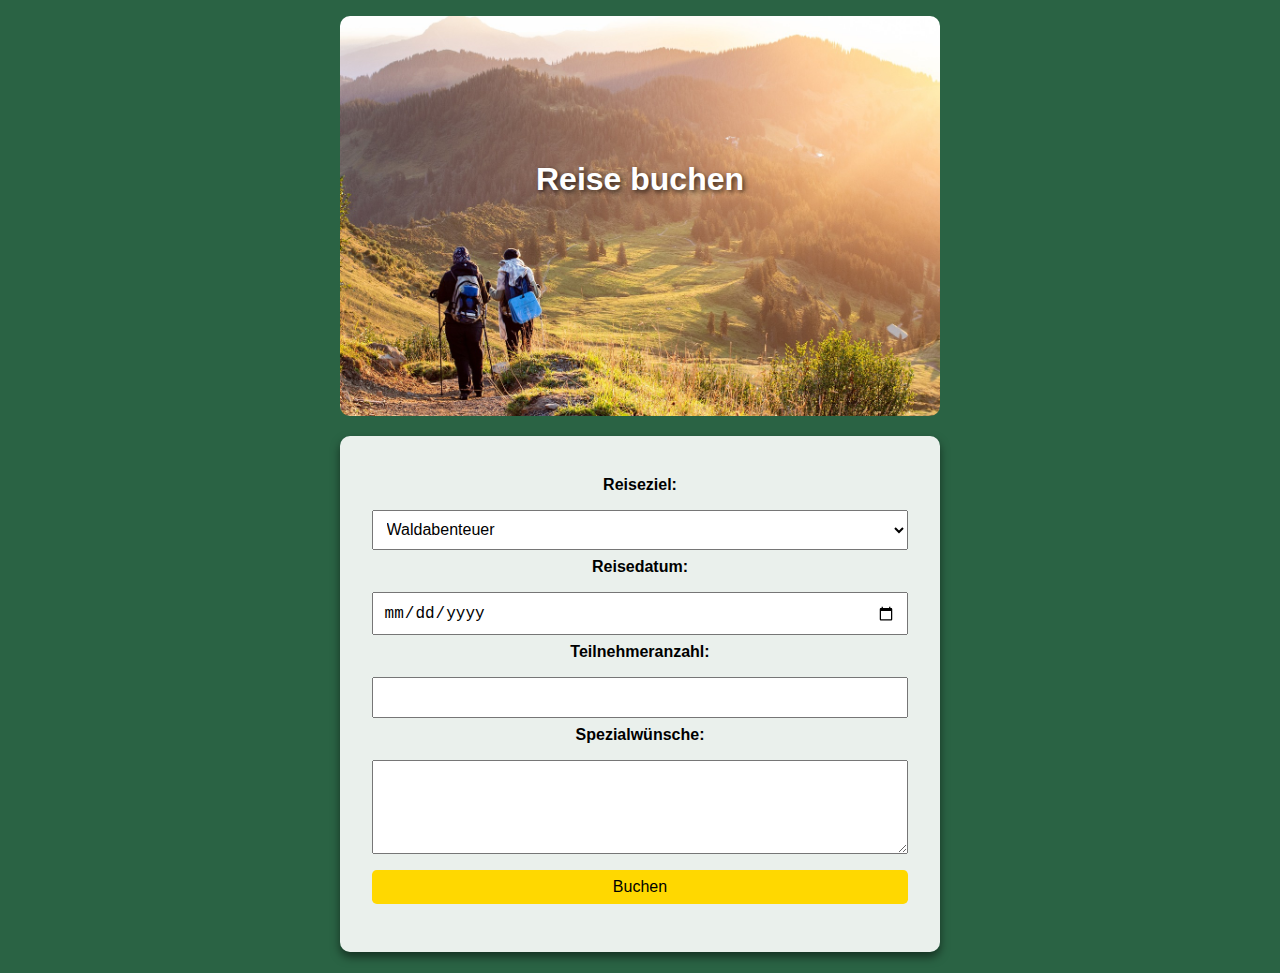
==== projekte/formular/formular.html @ 7182d19d "Initial commit" ====
<!DOCTYPE html>
<html lang="de">
<head>
    <meta charset="UTF-8">
    <meta name="viewport" content="width=device-width, initial-scale=1.0">
    <title>Reise Formular</title>
    <link rel="stylesheet" href="styleformular.css">
</head>
<body>

    <main class="image-container">
        <img src="img/hike2.jpg" alt="Hike">
        <h2>Reise buchen</h2>
    <form id="booking-form">
        <label for="destination">Reiseziel:</label>
        <select id="destination" name="destination" required>
            <option value="forest">Waldabenteuer</option>
            <option value="berge">Bergtour</option>
            <option value="meer">Meerblick</option>
        </select>
        <label for="date">Reisedatum:</label>
        <input type="date" id="date" name="date" required>

        <label for="participants">Teilnehmeranzahl:</label>
        <input type="number" id="participants" name="participants" min="1" required>

        <label for="requests">Spezialwünsche:</label>
        <textarea id="requests" name="requests" rows="4"></textarea>
        <button type="submit">Buchen</button>
    </form>
</main>
    <script></script>
</body>
</html>
---- projekte/formular/styleformular.css ----
* {
   box-sizing: border-box; 
}

body {
   background-color: #2a6344; 
   font-family: Verdana, 'Geneva', Tahoma, sans-serif;
   padding: 0;
   margin: 0; 
}

.image-container {
   max-width: 37.5rem; 
   margin: 1rem auto;  
   text-align: center; 
   position: relative;  
}

.image-container img {
   width: 100%;       
   height: auto;      
   border-radius: 0.625rem;   
   margin-bottom: 1rem; 
}

.image-container h2 {
   color: white;       
   font-size: 2rem;    
   text-shadow: 0.125rem 0.125rem 0.3125rem rgba(0, 0, 0, 0.7); 
   text-align: center;  
   margin-top: -1.5rem; 
   position: absolute;
   top: 20%;
   left: 50%;
   transform: translate(-50%, -50%);
   z-index: 1;
}

#booking-form {
   display: flex;
   color: #FFD700;
   flex-direction: column;
   background-color: rgba(255, 255, 255, 0.9); 
   padding: 2rem;        
   box-shadow: 0 0.3125rem 0.625rem rgba(0, 0, 0, 0.5); 
   border-radius: 0.625rem; 
   max-width: 37.5rem; 
   width: 100%;          
   margin: auto;         
   position: relative;    
   z-index: 2;          
}

label {
   font-weight: bold;
   margin: 0.5rem 0; 
   color: black;
}

input, select, textarea, button {
   padding: 0.6rem;
   font-size: 1rem; 
   width: 100%; 
   margin-top: 0.5rem;
}

button {
   background-color: #FFD800;
   color: black;
   border: none;
   cursor: pointer;
   margin: 1rem 0; 
   border-radius: 0.3rem;
   padding: 0.5rem; 
}

button:hover {
   background-color: #e7d25e;
   color: black;
}

/* Media Queries für kleinere Bildschirme */
@media (max-width: 768px) {
   .image-container {
       max-width: 90%; 
   }

   #booking-form {
       max-width: 90%; 
   }

   .image-container h2 {
       font-size: 8vw;
   }
}
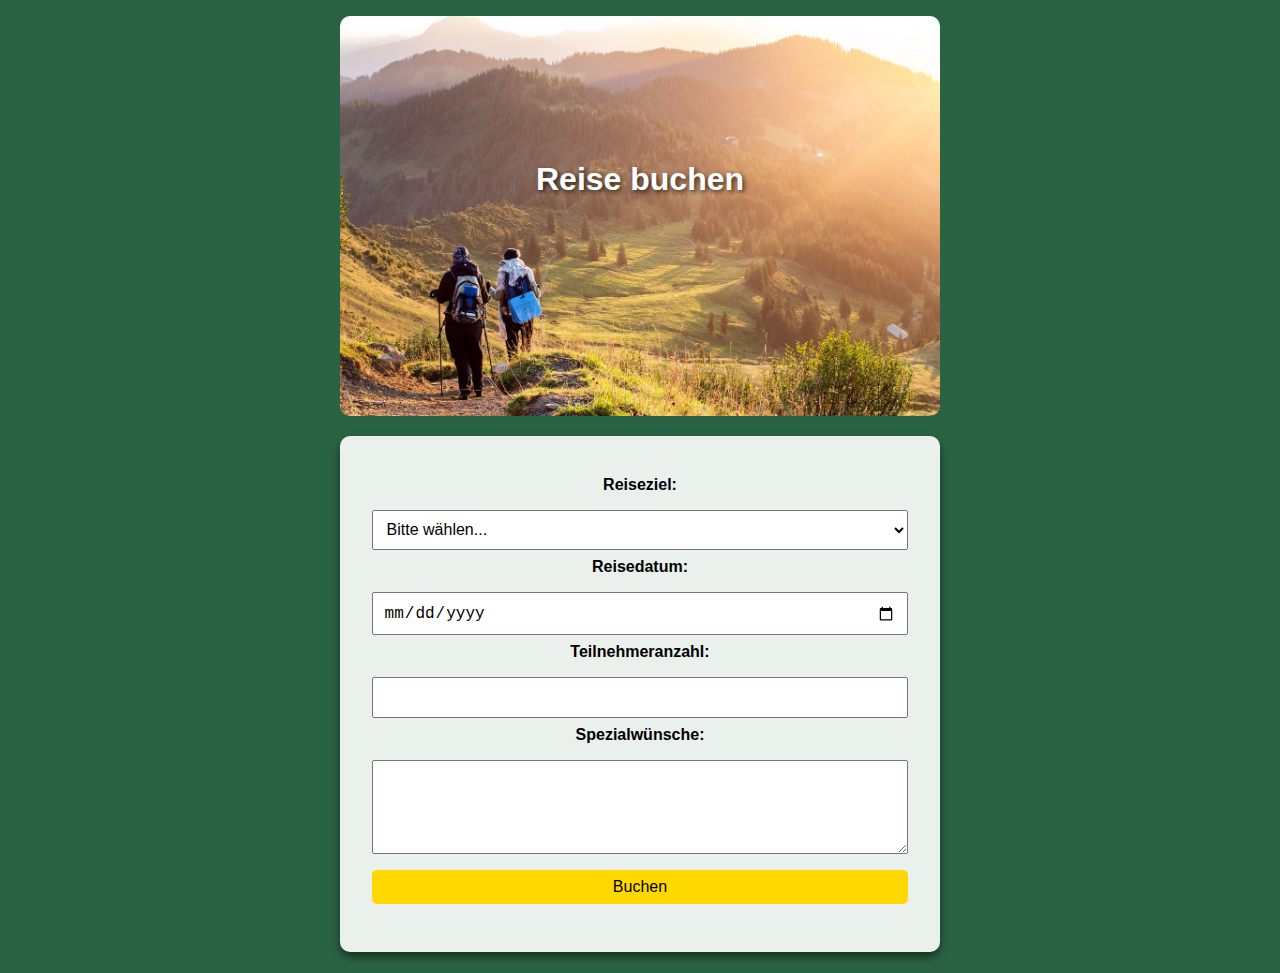
==== commit 1faf64db: "added js to travel form project" ====
--- a/projekte/formular/formular.html
+++ b/projekte/formular/formular.html
@@ -14,21 +14,24 @@
     <form id="booking-form">
         <label for="destination">Reiseziel:</label>
         <select id="destination" name="destination" required>
+            <option value="" disabled selected>Bitte wählen...</option>
             <option value="forest">Waldabenteuer</option>
             <option value="berge">Bergtour</option>
             <option value="meer">Meerblick</option>
         </select>
+        <div class="error-message" id="destinationError"></div>
         <label for="date">Reisedatum:</label>
         <input type="date" id="date" name="date" required>
-
+        <div class="error-message" id="dateError"></div>
         <label for="participants">Teilnehmeranzahl:</label>
         <input type="number" id="participants" name="participants" min="1" required>
-
+        <div class="error-message" id="groupError"></div>
         <label for="requests">Spezialwünsche:</label>
+        <div class="error-message" id="textError"></div>
         <textarea id="requests" name="requests" rows="4"></textarea>
-        <button type="submit">Buchen</button>
+        <button type="submit" id="submitButton">Buchen</button>
     </form>
 </main>
-    <script></script>
+<script src="script.js"></script>
 </body>
 </html>
--- a/projekte/formular/styleformular.css
+++ b/projekte/formular/styleformular.css
@@ -79,6 +79,12 @@
    color: black;
 }
 
+/*Fehlermeldung Stile*/
+.error-message {
+   color: red;
+   font-size: 0.9em;
+}
+
 /* Media Queries für kleinere Bildschirme */
 @media (max-width: 768px) {
    .image-container {
